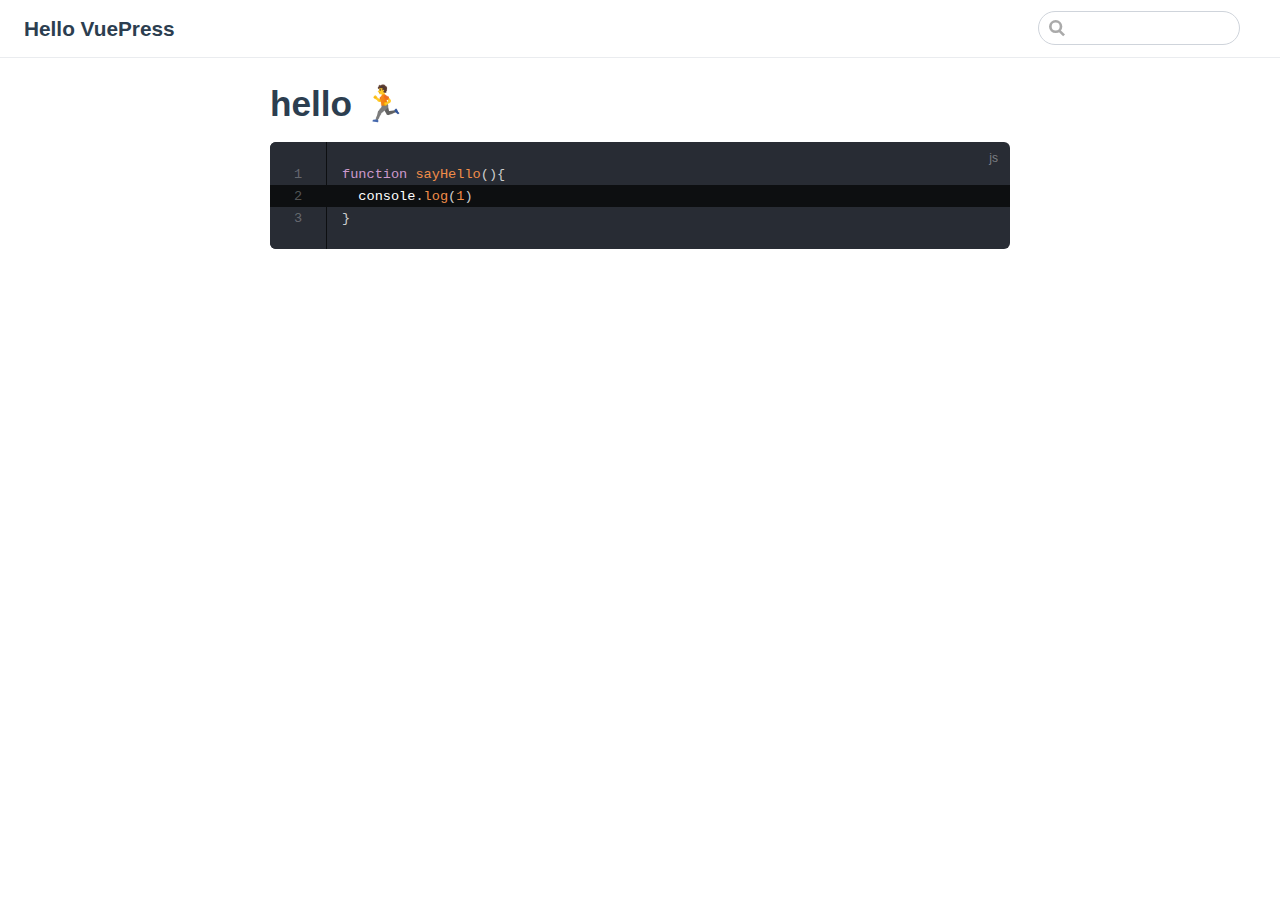
==== index.html @ 77d2bae9 "deploy" ====
<!DOCTYPE html>
<html lang="en-US">
  <head>
    <meta charset="utf-8">
    <meta name="viewport" content="width=device-width,initial-scale=1">
    <title>hello 🏃 | Hello VuePress</title>
    <meta name="generator" content="VuePress 1.5.3">
    
    <meta name="description" content="Just playing around">
    <link rel="preload" href="/assets/css/0.styles.abfd12c2.css" as="style"><link rel="preload" href="/assets/js/app.aa536055.js" as="script"><link rel="preload" href="/assets/js/2.4c13c8da.js" as="script"><link rel="preload" href="/assets/js/5.631ea9e8.js" as="script"><link rel="prefetch" href="/assets/js/3.823b1e2d.js"><link rel="prefetch" href="/assets/js/4.0bb70dc7.js"><link rel="prefetch" href="/assets/js/6.1ad7b53c.js"><link rel="prefetch" href="/assets/js/7.8fb1e4c2.js">
    <link rel="stylesheet" href="/assets/css/0.styles.abfd12c2.css">
  </head>
  <body>
    <div id="app" data-server-rendered="true"><div class="theme-container no-sidebar"><header class="navbar"><div class="sidebar-button"><svg xmlns="http://www.w3.org/2000/svg" aria-hidden="true" role="img" viewBox="0 0 448 512" class="icon"><path fill="currentColor" d="M436 124H12c-6.627 0-12-5.373-12-12V80c0-6.627 5.373-12 12-12h424c6.627 0 12 5.373 12 12v32c0 6.627-5.373 12-12 12zm0 160H12c-6.627 0-12-5.373-12-12v-32c0-6.627 5.373-12 12-12h424c6.627 0 12 5.373 12 12v32c0 6.627-5.373 12-12 12zm0 160H12c-6.627 0-12-5.373-12-12v-32c0-6.627 5.373-12 12-12h424c6.627 0 12 5.373 12 12v32c0 6.627-5.373 12-12 12z"></path></svg></div> <a href="/" aria-current="page" class="home-link router-link-exact-active router-link-active"><!----> <span class="site-name">Hello VuePress</span></a> <div class="links"><div class="search-box"><input aria-label="Search" autocomplete="off" spellcheck="false" value=""> <!----></div> <!----></div></header> <div class="sidebar-mask"></div> <aside class="sidebar"><!---->  <!----> </aside> <main class="page"> <div class="theme-default-content content__default"><h1 id="hello"><a href="#hello" class="header-anchor">#</a> hello 🏃</h1> <div class="language-js line-numbers-mode"><div class="highlight-lines"><br><div class="highlighted"> </div><br><br></div><pre class="language-js"><code><span class="token keyword">function</span> <span class="token function">sayHello</span><span class="token punctuation">(</span><span class="token punctuation">)</span><span class="token punctuation">{</span>
  console<span class="token punctuation">.</span><span class="token function">log</span><span class="token punctuation">(</span><span class="token number">1</span><span class="token punctuation">)</span>
<span class="token punctuation">}</span>
</code></pre><div class="line-numbers-wrapper"><span class="line-number">1</span><br><span class="line-number">2</span><br><span class="line-number">3</span><br></div></div></div> <footer class="page-edit"><!----> <!----></footer> <!----> </main></div><div class="global-ui"></div></div>
    <script src="/assets/js/app.aa536055.js" defer></script><script src="/assets/js/2.4c13c8da.js" defer></script><script src="/assets/js/5.631ea9e8.js" defer></script>
  </body>
</html>
---- assets/css/0.styles.abfd12c2.css ----
code[class*=language-],pre[class*=language-]{color:#ccc;background:none;font-family:Consolas,Monaco,Andale Mono,Ubuntu Mono,monospace;font-size:1em;text-align:left;white-space:pre;word-spacing:normal;word-break:normal;word-wrap:normal;line-height:1.5;-moz-tab-size:4;-o-tab-size:4;tab-size:4;-webkit-hyphens:none;-ms-hyphens:none;hyphens:none}pre[class*=language-]{padding:1em;margin:.5em 0;overflow:auto}:not(pre)>code[class*=language-],pre[class*=language-]{background:#2d2d2d}:not(pre)>code[class*=language-]{padding:.1em;border-radius:.3em;white-space:normal}.token.block-comment,.token.cdata,.token.comment,.token.doctype,.token.prolog{color:#999}.token.punctuation{color:#ccc}.token.attr-name,.token.deleted,.token.namespace,.token.tag{color:#e2777a}.token.function-name{color:#6196cc}.token.boolean,.token.function,.token.number{color:#f08d49}.token.class-name,.token.constant,.token.property,.token.symbol{color:#f8c555}.token.atrule,.token.builtin,.token.important,.token.keyword,.token.selector{color:#cc99cd}.token.attr-value,.token.char,.token.regex,.token.string,.token.variable{color:#7ec699}.token.entity,.token.operator,.token.url{color:#67cdcc}.token.bold,.token.important{font-weight:700}.token.italic{font-style:italic}.token.entity{cursor:help}.token.inserted{color:green}.theme-default-content code{color:#476582;padding:.25rem .5rem;margin:0;font-size:.85em;background-color:rgba(27,31,35,.05);border-radius:3px}.theme-default-content code .token.deleted{color:#ec5975}.theme-default-content code .token.inserted{color:#3eaf7c}.theme-default-content pre,.theme-default-content pre[class*=language-]{line-height:1.4;padding:1.25rem 1.5rem;margin:.85rem 0;background-color:#282c34;border-radius:6px;overflow:auto}.theme-default-content pre[class*=language-] code,.theme-default-content pre code{color:#fff;padding:0;background-color:transparent;border-radius:0}div[class*=language-]{position:relative;background-color:#282c34;border-radius:6px}div[class*=language-] .highlight-lines{-webkit-user-select:none;-ms-user-select:none;user-select:none;padding-top:1.3rem;position:absolute;top:0;left:0;width:100%;line-height:1.4}div[class*=language-] .highlight-lines .highlighted{background-color:rgba(0,0,0,.66)}div[class*=language-] pre,div[class*=language-] pre[class*=language-]{background:transparent;position:relative;z-index:1}div[class*=language-]:before{position:absolute;z-index:3;top:.8em;right:1em;font-size:.75rem;color:hsla(0,0%,100%,.4)}div[class*=language-]:not(.line-numbers-mode) .line-numbers-wrapper{display:none}div[class*=language-].line-numbers-mode .highlight-lines .highlighted{position:relative}div[class*=language-].line-numbers-mode .highlight-lines .highlighted:before{content:" ";position:absolute;z-index:3;left:0;top:0;display:block;width:3.5rem;height:100%;background-color:rgba(0,0,0,.66)}div[class*=language-].line-numbers-mode pre{padding-left:4.5rem;vertical-align:middle}div[class*=language-].line-numbers-mode .line-numbers-wrapper{position:absolute;top:0;width:3.5rem;text-align:center;color:hsla(0,0%,100%,.3);padding:1.25rem 0;line-height:1.4}div[class*=language-].line-numbers-mode .line-numbers-wrapper br{-webkit-user-select:none;-ms-user-select:none;user-select:none}div[class*=language-].line-numbers-mode .line-numbers-wrapper .line-number{position:relative;z-index:4;-webkit-user-select:none;-ms-user-select:none;user-select:none;font-size:.85em}div[class*=language-].line-numbers-mode:after{content:"";position:absolute;z-index:2;top:0;left:0;width:3.5rem;height:100%;border-radius:6px 0 0 6px;border-right:1px solid rgba(0,0,0,.66);background-color:#282c34}div[class~=language-js]:before{content:"js"}div[class~=language-ts]:before{content:"ts"}div[class~=language-html]:before{content:"html"}div[class~=language-md]:before{content:"md"}div[class~=language-vue]:before{content:"vue"}div[class~=language-css]:before{content:"css"}div[class~=language-sass]:before{content:"sass"}div[class~=language-scss]:before{content:"scss"}div[class~=language-less]:before{content:"less"}div[class~=language-stylus]:before{content:"stylus"}div[class~=language-go]:before{content:"go"}div[class~=language-java]:before{content:"java"}div[class~=language-c]:before{content:"c"}div[class~=language-sh]:before{content:"sh"}div[class~=language-yaml]:before{content:"yaml"}div[class~=language-py]:before{content:"py"}div[class~=language-docker]:before{content:"docker"}div[class~=language-dockerfile]:before{content:"dockerfile"}div[class~=language-makefile]:before{content:"makefile"}div[class~=language-javascript]:before{content:"js"}div[class~=language-typescript]:before{content:"ts"}div[class~=language-markup]:before{content:"html"}div[class~=language-markdown]:before{content:"md"}div[class~=language-json]:before{content:"json"}div[class~=language-ruby]:before{content:"rb"}div[class~=language-python]:before{content:"py"}div[class~=language-bash]:before{content:"sh"}div[class~=language-php]:before{content:"php"}.custom-block .custom-block-title{font-weight:600;margin-bottom:-.4rem}.custom-block.danger,.custom-block.tip,.custom-block.warning{padding:.1rem 1.5rem;border-left-width:.5rem;border-left-style:solid;margin:1rem 0}.custom-block.tip{background-color:#f3f5f7;border-color:#42b983}.custom-block.warning{background-color:rgba(255,229,100,.3);border-color:#e7c000;color:#6b5900}.custom-block.warning .custom-block-title{color:#b29400}.custom-block.warning a{color:#2c3e50}.custom-block.danger{background-color:#ffe6e6;border-color:#c00;color:#4d0000}.custom-block.danger .custom-block-title{color:#900}.custom-block.danger a{color:#2c3e50}.custom-block.details{display:block;position:relative;border-radius:2px;margin:1.6em 0;padding:1.6em;background-color:#eee}.custom-block.details h4{margin-top:0}.custom-block.details figure:last-child,.custom-block.details p:last-child{margin-bottom:0;padding-bottom:0}.custom-block.details summary{outline:none;cursor:pointer}.arrow{display:inline-block;width:0;height:0}.arrow.up{border-bottom:6px solid #ccc}.arrow.down,.arrow.up{border-left:4px solid transparent;border-right:4px solid transparent}.arrow.down{border-top:6px solid #ccc}.arrow.right{border-left:6px solid #ccc}.arrow.left,.arrow.right{border-top:4px solid transparent;border-bottom:4px solid transparent}.arrow.left{border-right:6px solid #ccc}.theme-default-content:not(.custom){max-width:740px;margin:0 auto;padding:2rem 2.5rem}@media (max-width:959px){.theme-default-content:not(.custom){padding:2rem}}@media (max-width:419px){.theme-default-content:not(.custom){padding:1.5rem}}.table-of-contents .badge{vertical-align:middle}body,html{padding:0;margin:0;background-color:#fff}body{font-family:-apple-system,BlinkMacSystemFont,Segoe UI,Roboto,Oxygen,Ubuntu,Cantarell,Fira Sans,Droid Sans,Helvetica Neue,sans-serif;-webkit-font-smoothing:antialiased;-moz-osx-font-smoothing:grayscale;font-size:16px;color:#2c3e50}.page{padding-left:20rem}.navbar{z-index:20;right:0;height:3.6rem;background-color:#fff;box-sizing:border-box;border-bottom:1px solid #eaecef}.navbar,.sidebar-mask{position:fixed;top:0;left:0}.sidebar-mask{z-index:9;width:100vw;height:100vh;display:none}.sidebar{font-size:16px;background-color:#fff;width:20rem;position:fixed;z-index:10;margin:0;top:3.6rem;left:0;bottom:0;box-sizing:border-box;border-right:1px solid #eaecef;overflow-y:auto}.theme-default-content:not(.custom)>:first-child{margin-top:3.6rem}.theme-default-content:not(.custom) a:hover{text-decoration:underline}.theme-default-content:not(.custom) p.demo{padding:1rem 1.5rem;border:1px solid #ddd;border-radius:4px}.theme-default-content:not(.custom) img{max-width:100%}.theme-default-content.custom{padding:0;margin:0}.theme-default-content.custom img{max-width:100%}a{font-weight:500;text-decoration:none}a,p a code{color:#3eaf7c}p a code{font-weight:400}kbd{background:#eee;border:.15rem solid #ddd;border-bottom:.25rem solid #ddd;border-radius:.15rem;padding:0 .15em}blockquote{font-size:1rem;color:#999;border-left:.2rem solid #dfe2e5;margin:1rem 0;padding:.25rem 0 .25rem 1rem}blockquote>p{margin:0}ol,ul{padding-left:1.2em}strong{font-weight:600}h1,h2,h3,h4,h5,h6{font-weight:600;line-height:1.25}.theme-default-content:not(.custom)>h1,.theme-default-content:not(.custom)>h2,.theme-default-content:not(.custom)>h3,.theme-default-content:not(.custom)>h4,.theme-default-content:not(.custom)>h5,.theme-default-content:not(.custom)>h6{margin-top:-3.1rem;padding-top:4.6rem;margin-bottom:0}.theme-default-content:not(.custom)>h1:first-child,.theme-default-content:not(.custom)>h2:first-child,.theme-default-content:not(.custom)>h3:first-child,.theme-default-content:not(.custom)>h4:first-child,.theme-default-content:not(.custom)>h5:first-child,.theme-default-content:not(.custom)>h6:first-child{margin-top:-1.5rem;margin-bottom:1rem}.theme-default-content:not(.custom)>h1:first-child+.custom-block,.theme-default-content:not(.custom)>h1:first-child+p,.theme-default-content:not(.custom)>h1:first-child+pre,.theme-default-content:not(.custom)>h2:first-child+.custom-block,.theme-default-content:not(.custom)>h2:first-child+p,.theme-default-content:not(.custom)>h2:first-child+pre,.theme-default-content:not(.custom)>h3:first-child+.custom-block,.theme-default-content:not(.custom)>h3:first-child+p,.theme-default-content:not(.custom)>h3:first-child+pre,.theme-default-content:not(.custom)>h4:first-child+.custom-block,.theme-default-content:not(.custom)>h4:first-child+p,.theme-default-content:not(.custom)>h4:first-child+pre,.theme-default-content:not(.custom)>h5:first-child+.custom-block,.theme-default-content:not(.custom)>h5:first-child+p,.theme-default-content:not(.custom)>h5:first-child+pre,.theme-default-content:not(.custom)>h6:first-child+.custom-block,.theme-default-content:not(.custom)>h6:first-child+p,.theme-default-content:not(.custom)>h6:first-child+pre{margin-top:2rem}h1:hover .header-anchor,h2:hover .header-anchor,h3:hover .header-anchor,h4:hover .header-anchor,h5:hover .header-anchor,h6:hover .header-anchor{opacity:1}h1{font-size:2.2rem}h2{font-size:1.65rem;padding-bottom:.3rem;border-bottom:1px solid #eaecef}h3{font-size:1.35rem}a.header-anchor{font-size:.85em;float:left;margin-left:-.87em;padding-right:.23em;margin-top:.125em;opacity:0}a.header-anchor:hover{text-decoration:none}.line-number,code,kbd{font-family:source-code-pro,Menlo,Monaco,Consolas,Courier New,monospace}ol,p,ul{line-height:1.7}hr{border:0;border-top:1px solid #eaecef}table{border-collapse:collapse;margin:1rem 0;display:block;overflow-x:auto}tr{border-top:1px solid #dfe2e5}tr:nth-child(2n){background-color:#f6f8fa}td,th{border:1px solid #dfe2e5;padding:.6em 1em}.theme-container.sidebar-open .sidebar-mask{display:block}.theme-container.no-navbar .theme-default-content:not(.custom)>h1,.theme-container.no-navbar h2,.theme-container.no-navbar h3,.theme-container.no-navbar h4,.theme-container.no-navbar h5,.theme-container.no-navbar h6{margin-top:1.5rem;padding-top:0}.theme-container.no-navbar .sidebar{top:0}@media (min-width:720px){.theme-container.no-sidebar .sidebar{display:none}.theme-container.no-sidebar .page{padding-left:0}}@media (max-width:959px){.sidebar{font-size:15px;width:16.4rem}.page{padding-left:16.4rem}}@media (max-width:719px){.sidebar{top:0;padding-top:3.6rem;transform:translateX(-100%);transition:transform .2s ease}.page{padding-left:0}.theme-container.sidebar-open .sidebar{transform:translateX(0)}.theme-container.no-navbar .sidebar{padding-top:0}}@media (max-width:419px){h1{font-size:1.9rem}.theme-default-content div[class*=language-]{margin:.85rem -1.5rem;border-radius:0}}#nprogress{pointer-events:none}#nprogress .bar{background:#3eaf7c;position:fixed;z-index:1031;top:0;left:0;width:100%;height:2px}#nprogress .peg{display:block;position:absolute;right:0;width:100px;height:100%;box-shadow:0 0 10px #3eaf7c,0 0 5px #3eaf7c;opacity:1;transform:rotate(3deg) translateY(-4px)}#nprogress .spinner{display:block;position:fixed;z-index:1031;top:15px;right:15px}#nprogress .spinner-icon{width:18px;height:18px;box-sizing:border-box;border-color:#3eaf7c transparent transparent #3eaf7c;border-style:solid;border-width:2px;border-radius:50%;-webkit-animation:nprogress-spinner .4s linear infinite;animation:nprogress-spinner .4s linear infinite}.nprogress-custom-parent{overflow:hidden;position:relative}.nprogress-custom-parent #nprogress .bar,.nprogress-custom-parent #nprogress .spinner{position:absolute}@-webkit-keyframes nprogress-spinner{0%{transform:rotate(0deg)}to{transform:rotate(1turn)}}@keyframes nprogress-spinner{0%{transform:rotate(0deg)}to{transform:rotate(1turn)}}.icon.outbound{color:#aaa;display:inline-block;vertical-align:middle;position:relative;top:-1px}.home{padding:3.6rem 2rem 0;max-width:960px;margin:0 auto;display:block}.home .hero{text-align:center}.home .hero img{max-width:100%;max-height:280px;display:block;margin:3rem auto 1.5rem}.home .hero h1{font-size:3rem}.home .hero .action,.home .hero .description,.home .hero h1{margin:1.8rem auto}.home .hero .description{max-width:35rem;font-size:1.6rem;line-height:1.3;color:#6a8bad}.home .hero .action-button{display:inline-block;font-size:1.2rem;color:#fff;background-color:#3eaf7c;padding:.8rem 1.6rem;border-radius:4px;transition:background-color .1s ease;box-sizing:border-box;border-bottom:1px solid #389d70}.home .hero .action-button:hover{background-color:#4abf8a}.home .features{border-top:1px solid #eaecef;padding:1.2rem 0;margin-top:2.5rem;display:flex;flex-wrap:wrap;align-items:flex-start;align-content:stretch;justify-content:space-between}.home .feature{flex-grow:1;flex-basis:30%;max-width:30%}.home .feature h2{font-size:1.4rem;font-weight:500;border-bottom:none;padding-bottom:0;color:#3a5169}.home .feature p{color:#4e6e8e}.home .footer{padding:2.5rem;border-top:1px solid #eaecef;text-align:center;color:#4e6e8e}@media (max-width:719px){.home .features{flex-direction:column}.home .feature{max-width:100%;padding:0 2.5rem}}@media (max-width:419px){.home{padding-left:1.5rem;padding-right:1.5rem}.home .hero img{max-height:210px;margin:2rem auto 1.2rem}.home .hero h1{font-size:2rem}.home .hero .action,.home .hero .description,.home .hero h1{margin:1.2rem auto}.home .hero .description{font-size:1.2rem}.home .hero .action-button{font-size:1rem;padding:.6rem 1.2rem}.home .feature h2{font-size:1.25rem}}.search-box{display:inline-block;position:relative;margin-right:1rem}.search-box input{cursor:text;width:10rem;height:2rem;color:#4e6e8e;display:inline-block;border:1px solid #cfd4db;border-radius:2rem;font-size:.9rem;line-height:2rem;padding:0 .5rem 0 2rem;outline:none;transition:all .2s ease;background:#fff url(/assets/img/search.83621669.svg) .6rem .5rem no-repeat;background-size:1rem}.search-box input:focus{cursor:auto;border-color:#3eaf7c}.search-box .suggestions{background:#fff;width:20rem;position:absolute;top:2rem;border:1px solid #cfd4db;border-radius:6px;padding:.4rem;list-style-type:none}.search-box .suggestions.align-right{right:0}.search-box .suggestion{line-height:1.4;padding:.4rem .6rem;border-radius:4px;cursor:pointer}.search-box .suggestion a{white-space:normal;color:#5d82a6}.search-box .suggestion a .page-title{font-weight:600}.search-box .suggestion a .header{font-size:.9em;margin-left:.25em}.search-box .suggestion.focused{background-color:#f3f4f5}.search-box .suggestion.focused a{color:#3eaf7c}@media (max-width:959px){.search-box input{cursor:pointer;width:0;border-color:transparent;position:relative}.search-box input:focus{cursor:text;left:0;width:10rem}}@media (-ms-high-contrast:none){.search-box input{height:2rem}}@media (max-width:959px) and (min-width:719px){.search-box .suggestions{left:0}}@media (max-width:719px){.search-box{margin-right:0}.search-box input{left:1rem}.search-box .suggestions{right:0}}@media (max-width:419px){.search-box .suggestions{width:calc(100vw - 4rem)}.search-box input:focus{width:8rem}}.sidebar-button{cursor:pointer;display:none;width:1.25rem;height:1.25rem;position:absolute;padding:.6rem;top:.6rem;left:1rem}.sidebar-button .icon{display:block;width:1.25rem;height:1.25rem}@media (max-width:719px){.sidebar-button{display:block}}.dropdown-enter,.dropdown-leave-to{height:0!important}.dropdown-wrapper{cursor:pointer}.dropdown-wrapper .dropdown-title{display:block;font-size:.9rem;font-family:inherit;cursor:inherit;padding:inherit;line-height:1.4rem;background:transparent;border:none;font-weight:500;color:#2c3e50}.dropdown-wrapper .dropdown-title:hover{border-color:transparent}.dropdown-wrapper .dropdown-title .arrow{vertical-align:middle;margin-top:-1px;margin-left:.4rem}.dropdown-wrapper .nav-dropdown .dropdown-item{color:inherit;line-height:1.7rem}.dropdown-wrapper .nav-dropdown .dropdown-item h4{margin:.45rem 0 0;border-top:1px solid #eee;padding:1rem 1.5rem .45rem 1.25rem}.dropdown-wrapper .nav-dropdown .dropdown-item .dropdown-subitem-wrapper{padding:0;list-style:none}.dropdown-wrapper .nav-dropdown .dropdown-item .dropdown-subitem-wrapper .dropdown-subitem{font-size:.9em}.dropdown-wrapper .nav-dropdown .dropdown-item a{display:block;line-height:1.7rem;position:relative;border-bottom:none;font-weight:400;margin-bottom:0;padding:0 1.5rem 0 1.25rem}.dropdown-wrapper .nav-dropdown .dropdown-item a.router-link-active,.dropdown-wrapper .nav-dropdown .dropdown-item a:hover{color:#3eaf7c}.dropdown-wrapper .nav-dropdown .dropdown-item a.router-link-active:after{content:"";width:0;height:0;border-left:5px solid #3eaf7c;border-top:3px solid transparent;border-bottom:3px solid transparent;position:absolute;top:calc(50% - 2px);left:9px}.dropdown-wrapper .nav-dropdown .dropdown-item:first-child h4{margin-top:0;padding-top:0;border-top:0}@media (max-width:719px){.dropdown-wrapper.open .dropdown-title{margin-bottom:.5rem}.dropdown-wrapper .dropdown-title{font-weight:600;font-size:inherit}.dropdown-wrapper .dropdown-title:hover{color:#3eaf7c}.dropdown-wrapper .nav-dropdown{transition:height .1s ease-out;overflow:hidden}.dropdown-wrapper .nav-dropdown .dropdown-item h4{border-top:0;margin-top:0;padding-top:0}.dropdown-wrapper .nav-dropdown .dropdown-item>a,.dropdown-wrapper .nav-dropdown .dropdown-item h4{font-size:15px;line-height:2rem}.dropdown-wrapper .nav-dropdown .dropdown-item .dropdown-subitem{font-size:14px;padding-left:1rem}}@media (min-width:719px){.dropdown-wrapper{height:1.8rem}.dropdown-wrapper.open .nav-dropdown,.dropdown-wrapper:hover .nav-dropdown{display:block!important}.dropdown-wrapper.open:blur{display:none}.dropdown-wrapper .dropdown-title .arrow{border-left:4px solid transparent;border-right:4px solid transparent;border-top:6px solid #ccc;border-bottom:0}.dropdown-wrapper .nav-dropdown{display:none;height:auto!important;box-sizing:border-box;max-height:calc(100vh - 2.7rem);overflow-y:auto;position:absolute;top:100%;right:0;background-color:#fff;padding:.6rem 0;border:1px solid;border-color:#ddd #ddd #ccc;text-align:left;border-radius:.25rem;white-space:nowrap;margin:0}}.nav-links{display:inline-block}.nav-links a{line-height:1.4rem;color:inherit}.nav-links a.router-link-active,.nav-links a:hover{color:#3eaf7c}.nav-links .nav-item{position:relative;display:inline-block;margin-left:1.5rem;line-height:2rem}.nav-links .nav-item:first-child{margin-left:0}.nav-links .repo-link{margin-left:1.5rem}@media (max-width:719px){.nav-links .nav-item,.nav-links .repo-link{margin-left:0}}@media (min-width:719px){.nav-links a.router-link-active,.nav-links a:hover{color:#2c3e50}.nav-item>a:not(.external).router-link-active,.nav-item>a:not(.external):hover{margin-bottom:-2px;border-bottom:2px solid #46bd87}}.navbar{padding:.7rem 1.5rem;line-height:2.2rem}.navbar a,.navbar img,.navbar span{display:inline-block}.navbar .logo{height:2.2rem;min-width:2.2rem;margin-right:.8rem;vertical-align:top}.navbar .site-name{font-size:1.3rem;font-weight:600;color:#2c3e50;position:relative}.navbar .links{padding-left:1.5rem;box-sizing:border-box;background-color:#fff;white-space:nowrap;font-size:.9rem;position:absolute;right:1.5rem;top:.7rem;display:flex}.navbar .links .search-box{flex:0 0 auto;vertical-align:top}@media (max-width:719px){.navbar{padding-left:4rem}.navbar .can-hide{display:none}.navbar .links{padding-left:1.5rem}.navbar .site-name{width:calc(100vw - 9.4rem);overflow:hidden;white-space:nowrap;text-overflow:ellipsis}}.page-edit{max-width:740px;margin:0 auto;padding:2rem 2.5rem}@media (max-width:959px){.page-edit{padding:2rem}}@media (max-width:419px){.page-edit{padding:1.5rem}}.page-edit{padding-top:1rem;padding-bottom:1rem;overflow:auto}.page-edit .edit-link{display:inline-block}.page-edit .edit-link a{color:#4e6e8e;margin-right:.25rem}.page-edit .last-updated{float:right;font-size:.9em}.page-edit .last-updated .prefix{font-weight:500;color:#4e6e8e}.page-edit .last-updated .time{font-weight:400;color:#767676}@media (max-width:719px){.page-edit .edit-link{margin-bottom:.5rem}.page-edit .last-updated{font-size:.8em;float:none;text-align:left}}.page-nav{max-width:740px;margin:0 auto;padding:2rem 2.5rem}@media (max-width:959px){.page-nav{padding:2rem}}@media (max-width:419px){.page-nav{padding:1.5rem}}.page-nav{padding-top:1rem;padding-bottom:0}.page-nav .inner{min-height:2rem;margin-top:0;border-top:1px solid #eaecef;padding-top:1rem;overflow:auto}.page-nav .next{float:right}.page{padding-bottom:2rem;display:block}.sidebar-group .sidebar-group{padding-left:.5em}.sidebar-group:not(.collapsable) .sidebar-heading:not(.clickable){cursor:auto;color:inherit}.sidebar-group.is-sub-group{padding-left:0}.sidebar-group.is-sub-group>.sidebar-heading{font-size:.95em;line-height:1.4;font-weight:400;padding-left:2rem}.sidebar-group.is-sub-group>.sidebar-heading:not(.clickable){opacity:.5}.sidebar-group.is-sub-group>.sidebar-group-items{padding-left:1rem}.sidebar-group.is-sub-group>.sidebar-group-items>li>.sidebar-link{font-size:.95em;border-left:none}.sidebar-group.depth-2>.sidebar-heading{border-left:none}.sidebar-heading{color:#2c3e50;transition:color .15s ease;cursor:pointer;font-size:1.1em;font-weight:700;padding:.35rem 1.5rem .35rem 1.25rem;width:100%;box-sizing:border-box;margin:0;border-left:.25rem solid transparent}.sidebar-heading.open,.sidebar-heading:hover{color:inherit}.sidebar-heading .arrow{position:relative;top:-.12em;left:.5em}.sidebar-heading.clickable.active{font-weight:600;color:#3eaf7c;border-left-color:#3eaf7c}.sidebar-heading.clickable:hover{color:#3eaf7c}.sidebar-group-items{transition:height .1s ease-out;font-size:.95em;overflow:hidden}.sidebar .sidebar-sub-headers{padding-left:1rem;font-size:.95em}a.sidebar-link{font-size:1em;font-weight:400;display:inline-block;color:#2c3e50;border-left:.25rem solid transparent;padding:.35rem 1rem .35rem 1.25rem;line-height:1.4;width:100%;box-sizing:border-box}a.sidebar-link:hover{color:#3eaf7c}a.sidebar-link.active{font-weight:600;color:#3eaf7c;border-left-color:#3eaf7c}.sidebar-group a.sidebar-link{padding-left:2rem}.sidebar-sub-headers a.sidebar-link{padding-top:.25rem;padding-bottom:.25rem;border-left:none}.sidebar-sub-headers a.sidebar-link.active{font-weight:500}.sidebar ul{padding:0;margin:0;list-style-type:none}.sidebar a{display:inline-block}.sidebar .nav-links{display:none;border-bottom:1px solid #eaecef;padding:.5rem 0 .75rem}.sidebar .nav-links a{font-weight:600}.sidebar .nav-links .nav-item,.sidebar .nav-links .repo-link{display:block;line-height:1.25rem;font-size:1.1em;padding:.5rem 0 .5rem 1.5rem}.sidebar>.sidebar-links{padding:1.5rem 0}.sidebar>.sidebar-links>li>a.sidebar-link{font-size:1.1em;line-height:1.7;font-weight:700}.sidebar>.sidebar-links>li:not(:first-child){margin-top:.75rem}@media (max-width:719px){.sidebar .nav-links{display:block}.sidebar .nav-links .dropdown-wrapper .nav-dropdown .dropdown-item a.router-link-active:after{top:calc(1rem - 2px)}.sidebar>.sidebar-links{padding:1rem 0}}.badge[data-v-15b7b770]{display:inline-block;font-size:14px;height:18px;line-height:18px;border-radius:3px;padding:0 6px;color:#fff}.badge.green[data-v-15b7b770],.badge.tip[data-v-15b7b770],.badge[data-v-15b7b770]{background-color:#42b983}.badge.error[data-v-15b7b770]{background-color:#da5961}.badge.warn[data-v-15b7b770],.badge.warning[data-v-15b7b770],.badge.yellow[data-v-15b7b770]{background-color:#e7c000}.badge+.badge[data-v-15b7b770]{margin-left:5px}
---- assets/css/0.styles.abfd12c2.css ----
code[class*=language-],pre[class*=language-]{color:#ccc;background:none;font-family:Consolas,Monaco,Andale Mono,Ubuntu Mono,monospace;font-size:1em;text-align:left;white-space:pre;word-spacing:normal;word-break:normal;word-wrap:normal;line-height:1.5;-moz-tab-size:4;-o-tab-size:4;tab-size:4;-webkit-hyphens:none;-ms-hyphens:none;hyphens:none}pre[class*=language-]{padding:1em;margin:.5em 0;overflow:auto}:not(pre)>code[class*=language-],pre[class*=language-]{background:#2d2d2d}:not(pre)>code[class*=language-]{padding:.1em;border-radius:.3em;white-space:normal}.token.block-comment,.token.cdata,.token.comment,.token.doctype,.token.prolog{color:#999}.token.punctuation{color:#ccc}.token.attr-name,.token.deleted,.token.namespace,.token.tag{color:#e2777a}.token.function-name{color:#6196cc}.token.boolean,.token.function,.token.number{color:#f08d49}.token.class-name,.token.constant,.token.property,.token.symbol{color:#f8c555}.token.atrule,.token.builtin,.token.important,.token.keyword,.token.selector{color:#cc99cd}.token.attr-value,.token.char,.token.regex,.token.string,.token.variable{color:#7ec699}.token.entity,.token.operator,.token.url{color:#67cdcc}.token.bold,.token.important{font-weight:700}.token.italic{font-style:italic}.token.entity{cursor:help}.token.inserted{color:green}.theme-default-content code{color:#476582;padding:.25rem .5rem;margin:0;font-size:.85em;background-color:rgba(27,31,35,.05);border-radius:3px}.theme-default-content code .token.deleted{color:#ec5975}.theme-default-content code .token.inserted{color:#3eaf7c}.theme-default-content pre,.theme-default-content pre[class*=language-]{line-height:1.4;padding:1.25rem 1.5rem;margin:.85rem 0;background-color:#282c34;border-radius:6px;overflow:auto}.theme-default-content pre[class*=language-] code,.theme-default-content pre code{color:#fff;padding:0;background-color:transparent;border-radius:0}div[class*=language-]{position:relative;background-color:#282c34;border-radius:6px}div[class*=language-] .highlight-lines{-webkit-user-select:none;-ms-user-select:none;user-select:none;padding-top:1.3rem;position:absolute;top:0;left:0;width:100%;line-height:1.4}div[class*=language-] .highlight-lines .highlighted{background-color:rgba(0,0,0,.66)}div[class*=language-] pre,div[class*=language-] pre[class*=language-]{background:transparent;position:relative;z-index:1}div[class*=language-]:before{position:absolute;z-index:3;top:.8em;right:1em;font-size:.75rem;color:hsla(0,0%,100%,.4)}div[class*=language-]:not(.line-numbers-mode) .line-numbers-wrapper{display:none}div[class*=language-].line-numbers-mode .highlight-lines .highlighted{position:relative}div[class*=language-].line-numbers-mode .highlight-lines .highlighted:before{content:" ";position:absolute;z-index:3;left:0;top:0;display:block;width:3.5rem;height:100%;background-color:rgba(0,0,0,.66)}div[class*=language-].line-numbers-mode pre{padding-left:4.5rem;vertical-align:middle}div[class*=language-].line-numbers-mode .line-numbers-wrapper{position:absolute;top:0;width:3.5rem;text-align:center;color:hsla(0,0%,100%,.3);padding:1.25rem 0;line-height:1.4}div[class*=language-].line-numbers-mode .line-numbers-wrapper br{-webkit-user-select:none;-ms-user-select:none;user-select:none}div[class*=language-].line-numbers-mode .line-numbers-wrapper .line-number{position:relative;z-index:4;-webkit-user-select:none;-ms-user-select:none;user-select:none;font-size:.85em}div[class*=language-].line-numbers-mode:after{content:"";position:absolute;z-index:2;top:0;left:0;width:3.5rem;height:100%;border-radius:6px 0 0 6px;border-right:1px solid rgba(0,0,0,.66);background-color:#282c34}div[class~=language-js]:before{content:"js"}div[class~=language-ts]:before{content:"ts"}div[class~=language-html]:before{content:"html"}div[class~=language-md]:before{content:"md"}div[class~=language-vue]:before{content:"vue"}div[class~=language-css]:before{content:"css"}div[class~=language-sass]:before{content:"sass"}div[class~=language-scss]:before{content:"scss"}div[class~=language-less]:before{content:"less"}div[class~=language-stylus]:before{content:"stylus"}div[class~=language-go]:before{content:"go"}div[class~=language-java]:before{content:"java"}div[class~=language-c]:before{content:"c"}div[class~=language-sh]:before{content:"sh"}div[class~=language-yaml]:before{content:"yaml"}div[class~=language-py]:before{content:"py"}div[class~=language-docker]:before{content:"docker"}div[class~=language-dockerfile]:before{content:"dockerfile"}div[class~=language-makefile]:before{content:"makefile"}div[class~=language-javascript]:before{content:"js"}div[class~=language-typescript]:before{content:"ts"}div[class~=language-markup]:before{content:"html"}div[class~=language-markdown]:before{content:"md"}div[class~=language-json]:before{content:"json"}div[class~=language-ruby]:before{content:"rb"}div[class~=language-python]:before{content:"py"}div[class~=language-bash]:before{content:"sh"}div[class~=language-php]:before{content:"php"}.custom-block .custom-block-title{font-weight:600;margin-bottom:-.4rem}.custom-block.danger,.custom-block.tip,.custom-block.warning{padding:.1rem 1.5rem;border-left-width:.5rem;border-left-style:solid;margin:1rem 0}.custom-block.tip{background-color:#f3f5f7;border-color:#42b983}.custom-block.warning{background-color:rgba(255,229,100,.3);border-color:#e7c000;color:#6b5900}.custom-block.warning .custom-block-title{color:#b29400}.custom-block.warning a{color:#2c3e50}.custom-block.danger{background-color:#ffe6e6;border-color:#c00;color:#4d0000}.custom-block.danger .custom-block-title{color:#900}.custom-block.danger a{color:#2c3e50}.custom-block.details{display:block;position:relative;border-radius:2px;margin:1.6em 0;padding:1.6em;background-color:#eee}.custom-block.details h4{margin-top:0}.custom-block.details figure:last-child,.custom-block.details p:last-child{margin-bottom:0;padding-bottom:0}.custom-block.details summary{outline:none;cursor:pointer}.arrow{display:inline-block;width:0;height:0}.arrow.up{border-bottom:6px solid #ccc}.arrow.down,.arrow.up{border-left:4px solid transparent;border-right:4px solid transparent}.arrow.down{border-top:6px solid #ccc}.arrow.right{border-left:6px solid #ccc}.arrow.left,.arrow.right{border-top:4px solid transparent;border-bottom:4px solid transparent}.arrow.left{border-right:6px solid #ccc}.theme-default-content:not(.custom){max-width:740px;margin:0 auto;padding:2rem 2.5rem}@media (max-width:959px){.theme-default-content:not(.custom){padding:2rem}}@media (max-width:419px){.theme-default-content:not(.custom){padding:1.5rem}}.table-of-contents .badge{vertical-align:middle}body,html{padding:0;margin:0;background-color:#fff}body{font-family:-apple-system,BlinkMacSystemFont,Segoe UI,Roboto,Oxygen,Ubuntu,Cantarell,Fira Sans,Droid Sans,Helvetica Neue,sans-serif;-webkit-font-smoothing:antialiased;-moz-osx-font-smoothing:grayscale;font-size:16px;color:#2c3e50}.page{padding-left:20rem}.navbar{z-index:20;right:0;height:3.6rem;background-color:#fff;box-sizing:border-box;border-bottom:1px solid #eaecef}.navbar,.sidebar-mask{position:fixed;top:0;left:0}.sidebar-mask{z-index:9;width:100vw;height:100vh;display:none}.sidebar{font-size:16px;background-color:#fff;width:20rem;position:fixed;z-index:10;margin:0;top:3.6rem;left:0;bottom:0;box-sizing:border-box;border-right:1px solid #eaecef;overflow-y:auto}.theme-default-content:not(.custom)>:first-child{margin-top:3.6rem}.theme-default-content:not(.custom) a:hover{text-decoration:underline}.theme-default-content:not(.custom) p.demo{padding:1rem 1.5rem;border:1px solid #ddd;border-radius:4px}.theme-default-content:not(.custom) img{max-width:100%}.theme-default-content.custom{padding:0;margin:0}.theme-default-content.custom img{max-width:100%}a{font-weight:500;text-decoration:none}a,p a code{color:#3eaf7c}p a code{font-weight:400}kbd{background:#eee;border:.15rem solid #ddd;border-bottom:.25rem solid #ddd;border-radius:.15rem;padding:0 .15em}blockquote{font-size:1rem;color:#999;border-left:.2rem solid #dfe2e5;margin:1rem 0;padding:.25rem 0 .25rem 1rem}blockquote>p{margin:0}ol,ul{padding-left:1.2em}strong{font-weight:600}h1,h2,h3,h4,h5,h6{font-weight:600;line-height:1.25}.theme-default-content:not(.custom)>h1,.theme-default-content:not(.custom)>h2,.theme-default-content:not(.custom)>h3,.theme-default-content:not(.custom)>h4,.theme-default-content:not(.custom)>h5,.theme-default-content:not(.custom)>h6{margin-top:-3.1rem;padding-top:4.6rem;margin-bottom:0}.theme-default-content:not(.custom)>h1:first-child,.theme-default-content:not(.custom)>h2:first-child,.theme-default-content:not(.custom)>h3:first-child,.theme-default-content:not(.custom)>h4:first-child,.theme-default-content:not(.custom)>h5:first-child,.theme-default-content:not(.custom)>h6:first-child{margin-top:-1.5rem;margin-bottom:1rem}.theme-default-content:not(.custom)>h1:first-child+.custom-block,.theme-default-content:not(.custom)>h1:first-child+p,.theme-default-content:not(.custom)>h1:first-child+pre,.theme-default-content:not(.custom)>h2:first-child+.custom-block,.theme-default-content:not(.custom)>h2:first-child+p,.theme-default-content:not(.custom)>h2:first-child+pre,.theme-default-content:not(.custom)>h3:first-child+.custom-block,.theme-default-content:not(.custom)>h3:first-child+p,.theme-default-content:not(.custom)>h3:first-child+pre,.theme-default-content:not(.custom)>h4:first-child+.custom-block,.theme-default-content:not(.custom)>h4:first-child+p,.theme-default-content:not(.custom)>h4:first-child+pre,.theme-default-content:not(.custom)>h5:first-child+.custom-block,.theme-default-content:not(.custom)>h5:first-child+p,.theme-default-content:not(.custom)>h5:first-child+pre,.theme-default-content:not(.custom)>h6:first-child+.custom-block,.theme-default-content:not(.custom)>h6:first-child+p,.theme-default-content:not(.custom)>h6:first-child+pre{margin-top:2rem}h1:hover .header-anchor,h2:hover .header-anchor,h3:hover .header-anchor,h4:hover .header-anchor,h5:hover .header-anchor,h6:hover .header-anchor{opacity:1}h1{font-size:2.2rem}h2{font-size:1.65rem;padding-bottom:.3rem;border-bottom:1px solid #eaecef}h3{font-size:1.35rem}a.header-anchor{font-size:.85em;float:left;margin-left:-.87em;padding-right:.23em;margin-top:.125em;opacity:0}a.header-anchor:hover{text-decoration:none}.line-number,code,kbd{font-family:source-code-pro,Menlo,Monaco,Consolas,Courier New,monospace}ol,p,ul{line-height:1.7}hr{border:0;border-top:1px solid #eaecef}table{border-collapse:collapse;margin:1rem 0;display:block;overflow-x:auto}tr{border-top:1px solid #dfe2e5}tr:nth-child(2n){background-color:#f6f8fa}td,th{border:1px solid #dfe2e5;padding:.6em 1em}.theme-container.sidebar-open .sidebar-mask{display:block}.theme-container.no-navbar .theme-default-content:not(.custom)>h1,.theme-container.no-navbar h2,.theme-container.no-navbar h3,.theme-container.no-navbar h4,.theme-container.no-navbar h5,.theme-container.no-navbar h6{margin-top:1.5rem;padding-top:0}.theme-container.no-navbar .sidebar{top:0}@media (min-width:720px){.theme-container.no-sidebar .sidebar{display:none}.theme-container.no-sidebar .page{padding-left:0}}@media (max-width:959px){.sidebar{font-size:15px;width:16.4rem}.page{padding-left:16.4rem}}@media (max-width:719px){.sidebar{top:0;padding-top:3.6rem;transform:translateX(-100%);transition:transform .2s ease}.page{padding-left:0}.theme-container.sidebar-open .sidebar{transform:translateX(0)}.theme-container.no-navbar .sidebar{padding-top:0}}@media (max-width:419px){h1{font-size:1.9rem}.theme-default-content div[class*=language-]{margin:.85rem -1.5rem;border-radius:0}}#nprogress{pointer-events:none}#nprogress .bar{background:#3eaf7c;position:fixed;z-index:1031;top:0;left:0;width:100%;height:2px}#nprogress .peg{display:block;position:absolute;right:0;width:100px;height:100%;box-shadow:0 0 10px #3eaf7c,0 0 5px #3eaf7c;opacity:1;transform:rotate(3deg) translateY(-4px)}#nprogress .spinner{display:block;position:fixed;z-index:1031;top:15px;right:15px}#nprogress .spinner-icon{width:18px;height:18px;box-sizing:border-box;border-color:#3eaf7c transparent transparent #3eaf7c;border-style:solid;border-width:2px;border-radius:50%;-webkit-animation:nprogress-spinner .4s linear infinite;animation:nprogress-spinner .4s linear infinite}.nprogress-custom-parent{overflow:hidden;position:relative}.nprogress-custom-parent #nprogress .bar,.nprogress-custom-parent #nprogress .spinner{position:absolute}@-webkit-keyframes nprogress-spinner{0%{transform:rotate(0deg)}to{transform:rotate(1turn)}}@keyframes nprogress-spinner{0%{transform:rotate(0deg)}to{transform:rotate(1turn)}}.icon.outbound{color:#aaa;display:inline-block;vertical-align:middle;position:relative;top:-1px}.home{padding:3.6rem 2rem 0;max-width:960px;margin:0 auto;display:block}.home .hero{text-align:center}.home .hero img{max-width:100%;max-height:280px;display:block;margin:3rem auto 1.5rem}.home .hero h1{font-size:3rem}.home .hero .action,.home .hero .description,.home .hero h1{margin:1.8rem auto}.home .hero .description{max-width:35rem;font-size:1.6rem;line-height:1.3;color:#6a8bad}.home .hero .action-button{display:inline-block;font-size:1.2rem;color:#fff;background-color:#3eaf7c;padding:.8rem 1.6rem;border-radius:4px;transition:background-color .1s ease;box-sizing:border-box;border-bottom:1px solid #389d70}.home .hero .action-button:hover{background-color:#4abf8a}.home .features{border-top:1px solid #eaecef;padding:1.2rem 0;margin-top:2.5rem;display:flex;flex-wrap:wrap;align-items:flex-start;align-content:stretch;justify-content:space-between}.home .feature{flex-grow:1;flex-basis:30%;max-width:30%}.home .feature h2{font-size:1.4rem;font-weight:500;border-bottom:none;padding-bottom:0;color:#3a5169}.home .feature p{color:#4e6e8e}.home .footer{padding:2.5rem;border-top:1px solid #eaecef;text-align:center;color:#4e6e8e}@media (max-width:719px){.home .features{flex-direction:column}.home .feature{max-width:100%;padding:0 2.5rem}}@media (max-width:419px){.home{padding-left:1.5rem;padding-right:1.5rem}.home .hero img{max-height:210px;margin:2rem auto 1.2rem}.home .hero h1{font-size:2rem}.home .hero .action,.home .hero .description,.home .hero h1{margin:1.2rem auto}.home .hero .description{font-size:1.2rem}.home .hero .action-button{font-size:1rem;padding:.6rem 1.2rem}.home .feature h2{font-size:1.25rem}}.search-box{display:inline-block;position:relative;margin-right:1rem}.search-box input{cursor:text;width:10rem;height:2rem;color:#4e6e8e;display:inline-block;border:1px solid #cfd4db;border-radius:2rem;font-size:.9rem;line-height:2rem;padding:0 .5rem 0 2rem;outline:none;transition:all .2s ease;background:#fff url(/assets/img/search.83621669.svg) .6rem .5rem no-repeat;background-size:1rem}.search-box input:focus{cursor:auto;border-color:#3eaf7c}.search-box .suggestions{background:#fff;width:20rem;position:absolute;top:2rem;border:1px solid #cfd4db;border-radius:6px;padding:.4rem;list-style-type:none}.search-box .suggestions.align-right{right:0}.search-box .suggestion{line-height:1.4;padding:.4rem .6rem;border-radius:4px;cursor:pointer}.search-box .suggestion a{white-space:normal;color:#5d82a6}.search-box .suggestion a .page-title{font-weight:600}.search-box .suggestion a .header{font-size:.9em;margin-left:.25em}.search-box .suggestion.focused{background-color:#f3f4f5}.search-box .suggestion.focused a{color:#3eaf7c}@media (max-width:959px){.search-box input{cursor:pointer;width:0;border-color:transparent;position:relative}.search-box input:focus{cursor:text;left:0;width:10rem}}@media (-ms-high-contrast:none){.search-box input{height:2rem}}@media (max-width:959px) and (min-width:719px){.search-box .suggestions{left:0}}@media (max-width:719px){.search-box{margin-right:0}.search-box input{left:1rem}.search-box .suggestions{right:0}}@media (max-width:419px){.search-box .suggestions{width:calc(100vw - 4rem)}.search-box input:focus{width:8rem}}.sidebar-button{cursor:pointer;display:none;width:1.25rem;height:1.25rem;position:absolute;padding:.6rem;top:.6rem;left:1rem}.sidebar-button .icon{display:block;width:1.25rem;height:1.25rem}@media (max-width:719px){.sidebar-button{display:block}}.dropdown-enter,.dropdown-leave-to{height:0!important}.dropdown-wrapper{cursor:pointer}.dropdown-wrapper .dropdown-title{display:block;font-size:.9rem;font-family:inherit;cursor:inherit;padding:inherit;line-height:1.4rem;background:transparent;border:none;font-weight:500;color:#2c3e50}.dropdown-wrapper .dropdown-title:hover{border-color:transparent}.dropdown-wrapper .dropdown-title .arrow{vertical-align:middle;margin-top:-1px;margin-left:.4rem}.dropdown-wrapper .nav-dropdown .dropdown-item{color:inherit;line-height:1.7rem}.dropdown-wrapper .nav-dropdown .dropdown-item h4{margin:.45rem 0 0;border-top:1px solid #eee;padding:1rem 1.5rem .45rem 1.25rem}.dropdown-wrapper .nav-dropdown .dropdown-item .dropdown-subitem-wrapper{padding:0;list-style:none}.dropdown-wrapper .nav-dropdown .dropdown-item .dropdown-subitem-wrapper .dropdown-subitem{font-size:.9em}.dropdown-wrapper .nav-dropdown .dropdown-item a{display:block;line-height:1.7rem;position:relative;border-bottom:none;font-weight:400;margin-bottom:0;padding:0 1.5rem 0 1.25rem}.dropdown-wrapper .nav-dropdown .dropdown-item a.router-link-active,.dropdown-wrapper .nav-dropdown .dropdown-item a:hover{color:#3eaf7c}.dropdown-wrapper .nav-dropdown .dropdown-item a.router-link-active:after{content:"";width:0;height:0;border-left:5px solid #3eaf7c;border-top:3px solid transparent;border-bottom:3px solid transparent;position:absolute;top:calc(50% - 2px);left:9px}.dropdown-wrapper .nav-dropdown .dropdown-item:first-child h4{margin-top:0;padding-top:0;border-top:0}@media (max-width:719px){.dropdown-wrapper.open .dropdown-title{margin-bottom:.5rem}.dropdown-wrapper .dropdown-title{font-weight:600;font-size:inherit}.dropdown-wrapper .dropdown-title:hover{color:#3eaf7c}.dropdown-wrapper .nav-dropdown{transition:height .1s ease-out;overflow:hidden}.dropdown-wrapper .nav-dropdown .dropdown-item h4{border-top:0;margin-top:0;padding-top:0}.dropdown-wrapper .nav-dropdown .dropdown-item>a,.dropdown-wrapper .nav-dropdown .dropdown-item h4{font-size:15px;line-height:2rem}.dropdown-wrapper .nav-dropdown .dropdown-item .dropdown-subitem{font-size:14px;padding-left:1rem}}@media (min-width:719px){.dropdown-wrapper{height:1.8rem}.dropdown-wrapper.open .nav-dropdown,.dropdown-wrapper:hover .nav-dropdown{display:block!important}.dropdown-wrapper.open:blur{display:none}.dropdown-wrapper .dropdown-title .arrow{border-left:4px solid transparent;border-right:4px solid transparent;border-top:6px solid #ccc;border-bottom:0}.dropdown-wrapper .nav-dropdown{display:none;height:auto!important;box-sizing:border-box;max-height:calc(100vh - 2.7rem);overflow-y:auto;position:absolute;top:100%;right:0;background-color:#fff;padding:.6rem 0;border:1px solid;border-color:#ddd #ddd #ccc;text-align:left;border-radius:.25rem;white-space:nowrap;margin:0}}.nav-links{display:inline-block}.nav-links a{line-height:1.4rem;color:inherit}.nav-links a.router-link-active,.nav-links a:hover{color:#3eaf7c}.nav-links .nav-item{position:relative;display:inline-block;margin-left:1.5rem;line-height:2rem}.nav-links .nav-item:first-child{margin-left:0}.nav-links .repo-link{margin-left:1.5rem}@media (max-width:719px){.nav-links .nav-item,.nav-links .repo-link{margin-left:0}}@media (min-width:719px){.nav-links a.router-link-active,.nav-links a:hover{color:#2c3e50}.nav-item>a:not(.external).router-link-active,.nav-item>a:not(.external):hover{margin-bottom:-2px;border-bottom:2px solid #46bd87}}.navbar{padding:.7rem 1.5rem;line-height:2.2rem}.navbar a,.navbar img,.navbar span{display:inline-block}.navbar .logo{height:2.2rem;min-width:2.2rem;margin-right:.8rem;vertical-align:top}.navbar .site-name{font-size:1.3rem;font-weight:600;color:#2c3e50;position:relative}.navbar .links{padding-left:1.5rem;box-sizing:border-box;background-color:#fff;white-space:nowrap;font-size:.9rem;position:absolute;right:1.5rem;top:.7rem;display:flex}.navbar .links .search-box{flex:0 0 auto;vertical-align:top}@media (max-width:719px){.navbar{padding-left:4rem}.navbar .can-hide{display:none}.navbar .links{padding-left:1.5rem}.navbar .site-name{width:calc(100vw - 9.4rem);overflow:hidden;white-space:nowrap;text-overflow:ellipsis}}.page-edit{max-width:740px;margin:0 auto;padding:2rem 2.5rem}@media (max-width:959px){.page-edit{padding:2rem}}@media (max-width:419px){.page-edit{padding:1.5rem}}.page-edit{padding-top:1rem;padding-bottom:1rem;overflow:auto}.page-edit .edit-link{display:inline-block}.page-edit .edit-link a{color:#4e6e8e;margin-right:.25rem}.page-edit .last-updated{float:right;font-size:.9em}.page-edit .last-updated .prefix{font-weight:500;color:#4e6e8e}.page-edit .last-updated .time{font-weight:400;color:#767676}@media (max-width:719px){.page-edit .edit-link{margin-bottom:.5rem}.page-edit .last-updated{font-size:.8em;float:none;text-align:left}}.page-nav{max-width:740px;margin:0 auto;padding:2rem 2.5rem}@media (max-width:959px){.page-nav{padding:2rem}}@media (max-width:419px){.page-nav{padding:1.5rem}}.page-nav{padding-top:1rem;padding-bottom:0}.page-nav .inner{min-height:2rem;margin-top:0;border-top:1px solid #eaecef;padding-top:1rem;overflow:auto}.page-nav .next{float:right}.page{padding-bottom:2rem;display:block}.sidebar-group .sidebar-group{padding-left:.5em}.sidebar-group:not(.collapsable) .sidebar-heading:not(.clickable){cursor:auto;color:inherit}.sidebar-group.is-sub-group{padding-left:0}.sidebar-group.is-sub-group>.sidebar-heading{font-size:.95em;line-height:1.4;font-weight:400;padding-left:2rem}.sidebar-group.is-sub-group>.sidebar-heading:not(.clickable){opacity:.5}.sidebar-group.is-sub-group>.sidebar-group-items{padding-left:1rem}.sidebar-group.is-sub-group>.sidebar-group-items>li>.sidebar-link{font-size:.95em;border-left:none}.sidebar-group.depth-2>.sidebar-heading{border-left:none}.sidebar-heading{color:#2c3e50;transition:color .15s ease;cursor:pointer;font-size:1.1em;font-weight:700;padding:.35rem 1.5rem .35rem 1.25rem;width:100%;box-sizing:border-box;margin:0;border-left:.25rem solid transparent}.sidebar-heading.open,.sidebar-heading:hover{color:inherit}.sidebar-heading .arrow{position:relative;top:-.12em;left:.5em}.sidebar-heading.clickable.active{font-weight:600;color:#3eaf7c;border-left-color:#3eaf7c}.sidebar-heading.clickable:hover{color:#3eaf7c}.sidebar-group-items{transition:height .1s ease-out;font-size:.95em;overflow:hidden}.sidebar .sidebar-sub-headers{padding-left:1rem;font-size:.95em}a.sidebar-link{font-size:1em;font-weight:400;display:inline-block;color:#2c3e50;border-left:.25rem solid transparent;padding:.35rem 1rem .35rem 1.25rem;line-height:1.4;width:100%;box-sizing:border-box}a.sidebar-link:hover{color:#3eaf7c}a.sidebar-link.active{font-weight:600;color:#3eaf7c;border-left-color:#3eaf7c}.sidebar-group a.sidebar-link{padding-left:2rem}.sidebar-sub-headers a.sidebar-link{padding-top:.25rem;padding-bottom:.25rem;border-left:none}.sidebar-sub-headers a.sidebar-link.active{font-weight:500}.sidebar ul{padding:0;margin:0;list-style-type:none}.sidebar a{display:inline-block}.sidebar .nav-links{display:none;border-bottom:1px solid #eaecef;padding:.5rem 0 .75rem}.sidebar .nav-links a{font-weight:600}.sidebar .nav-links .nav-item,.sidebar .nav-links .repo-link{display:block;line-height:1.25rem;font-size:1.1em;padding:.5rem 0 .5rem 1.5rem}.sidebar>.sidebar-links{padding:1.5rem 0}.sidebar>.sidebar-links>li>a.sidebar-link{font-size:1.1em;line-height:1.7;font-weight:700}.sidebar>.sidebar-links>li:not(:first-child){margin-top:.75rem}@media (max-width:719px){.sidebar .nav-links{display:block}.sidebar .nav-links .dropdown-wrapper .nav-dropdown .dropdown-item a.router-link-active:after{top:calc(1rem - 2px)}.sidebar>.sidebar-links{padding:1rem 0}}.badge[data-v-15b7b770]{display:inline-block;font-size:14px;height:18px;line-height:18px;border-radius:3px;padding:0 6px;color:#fff}.badge.green[data-v-15b7b770],.badge.tip[data-v-15b7b770],.badge[data-v-15b7b770]{background-color:#42b983}.badge.error[data-v-15b7b770]{background-color:#da5961}.badge.warn[data-v-15b7b770],.badge.warning[data-v-15b7b770],.badge.yellow[data-v-15b7b770]{background-color:#e7c000}.badge+.badge[data-v-15b7b770]{margin-left:5px}
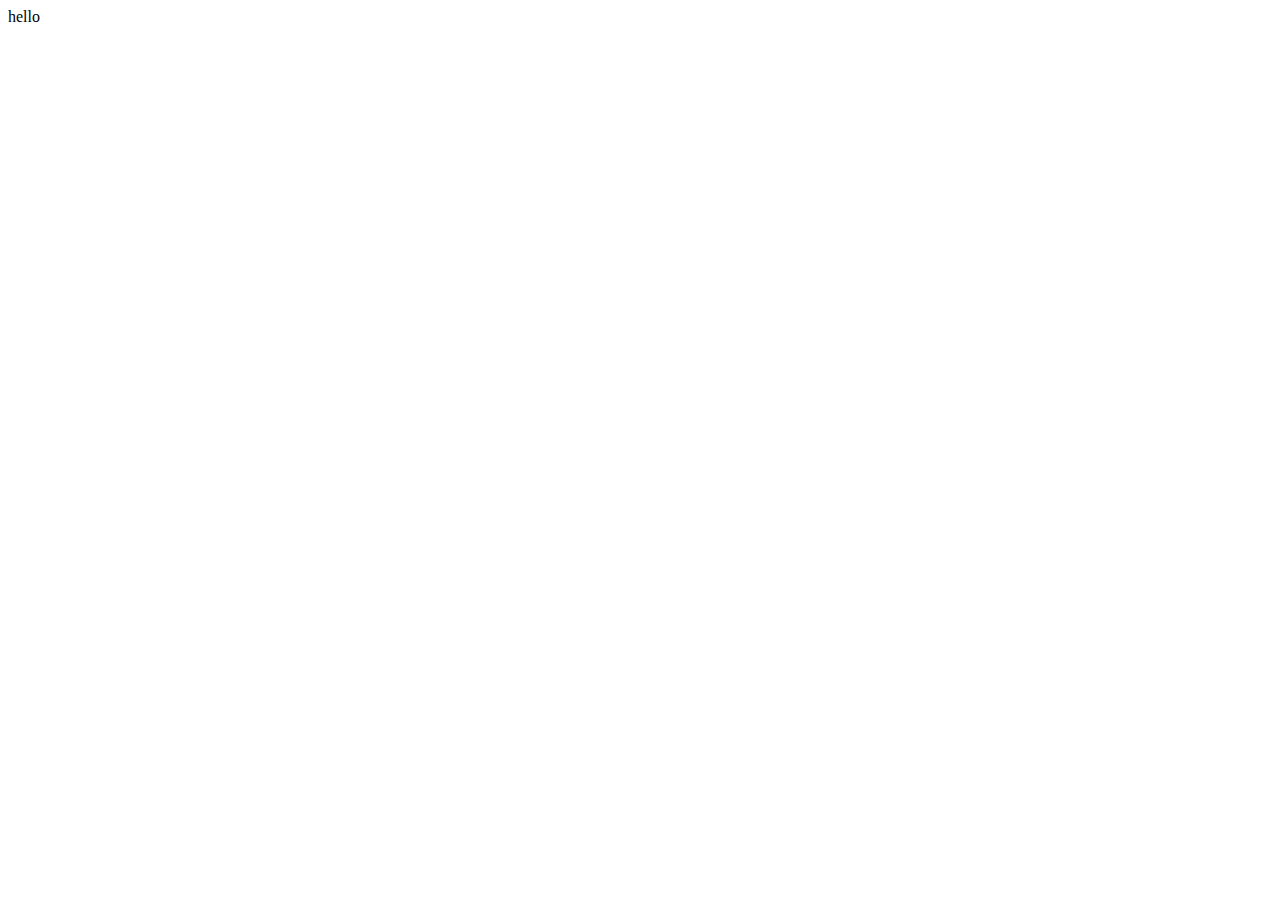
==== commit 99b1b253: "2" ====
--- a/index.html
+++ b/index.html
@@ -11,10 +11,6 @@
     <link rel="stylesheet" href="/assets/css/0.styles.abfd12c2.css">
   </head>
   <body>
-    <div id="app" data-server-rendered="true"><div class="theme-container no-sidebar"><header class="navbar"><div class="sidebar-button"><svg xmlns="http://www.w3.org/2000/svg" aria-hidden="true" role="img" viewBox="0 0 448 512" class="icon"><path fill="currentColor" d="M436 124H12c-6.627 0-12-5.373-12-12V80c0-6.627 5.373-12 12-12h424c6.627 0 12 5.373 12 12v32c0 6.627-5.373 12-12 12zm0 160H12c-6.627 0-12-5.373-12-12v-32c0-6.627 5.373-12 12-12h424c6.627 0 12 5.373 12 12v32c0 6.627-5.373 12-12 12zm0 160H12c-6.627 0-12-5.373-12-12v-32c0-6.627 5.373-12 12-12h424c6.627 0 12 5.373 12 12v32c0 6.627-5.373 12-12 12z"></path></svg></div> <a href="/" aria-current="page" class="home-link router-link-exact-active router-link-active"><!----> <span class="site-name">Hello VuePress</span></a> <div class="links"><div class="search-box"><input aria-label="Search" autocomplete="off" spellcheck="false" value=""> <!----></div> <!----></div></header> <div class="sidebar-mask"></div> <aside class="sidebar"><!---->  <!----> </aside> <main class="page"> <div class="theme-default-content content__default"><h1 id="hello"><a href="#hello" class="header-anchor">#</a> hello 🏃</h1> <div class="language-js line-numbers-mode"><div class="highlight-lines"><br><div class="highlighted"> </div><br><br></div><pre class="language-js"><code><span class="token keyword">function</span> <span class="token function">sayHello</span><span class="token punctuation">(</span><span class="token punctuation">)</span><span class="token punctuation">{</span>
-  console<span class="token punctuation">.</span><span class="token function">log</span><span class="token punctuation">(</span><span class="token number">1</span><span class="token punctuation">)</span>
-<span class="token punctuation">}</span>
-</code></pre><div class="line-numbers-wrapper"><span class="line-number">1</span><br><span class="line-number">2</span><br><span class="line-number">3</span><br></div></div></div> <footer class="page-edit"><!----> <!----></footer> <!----> </main></div><div class="global-ui"></div></div>
-    <script src="/assets/js/app.aa536055.js" defer></script><script src="/assets/js/2.4c13c8da.js" defer></script><script src="/assets/js/5.631ea9e8.js" defer></script>
+    <div>hello</div>
   </body>
 </html>
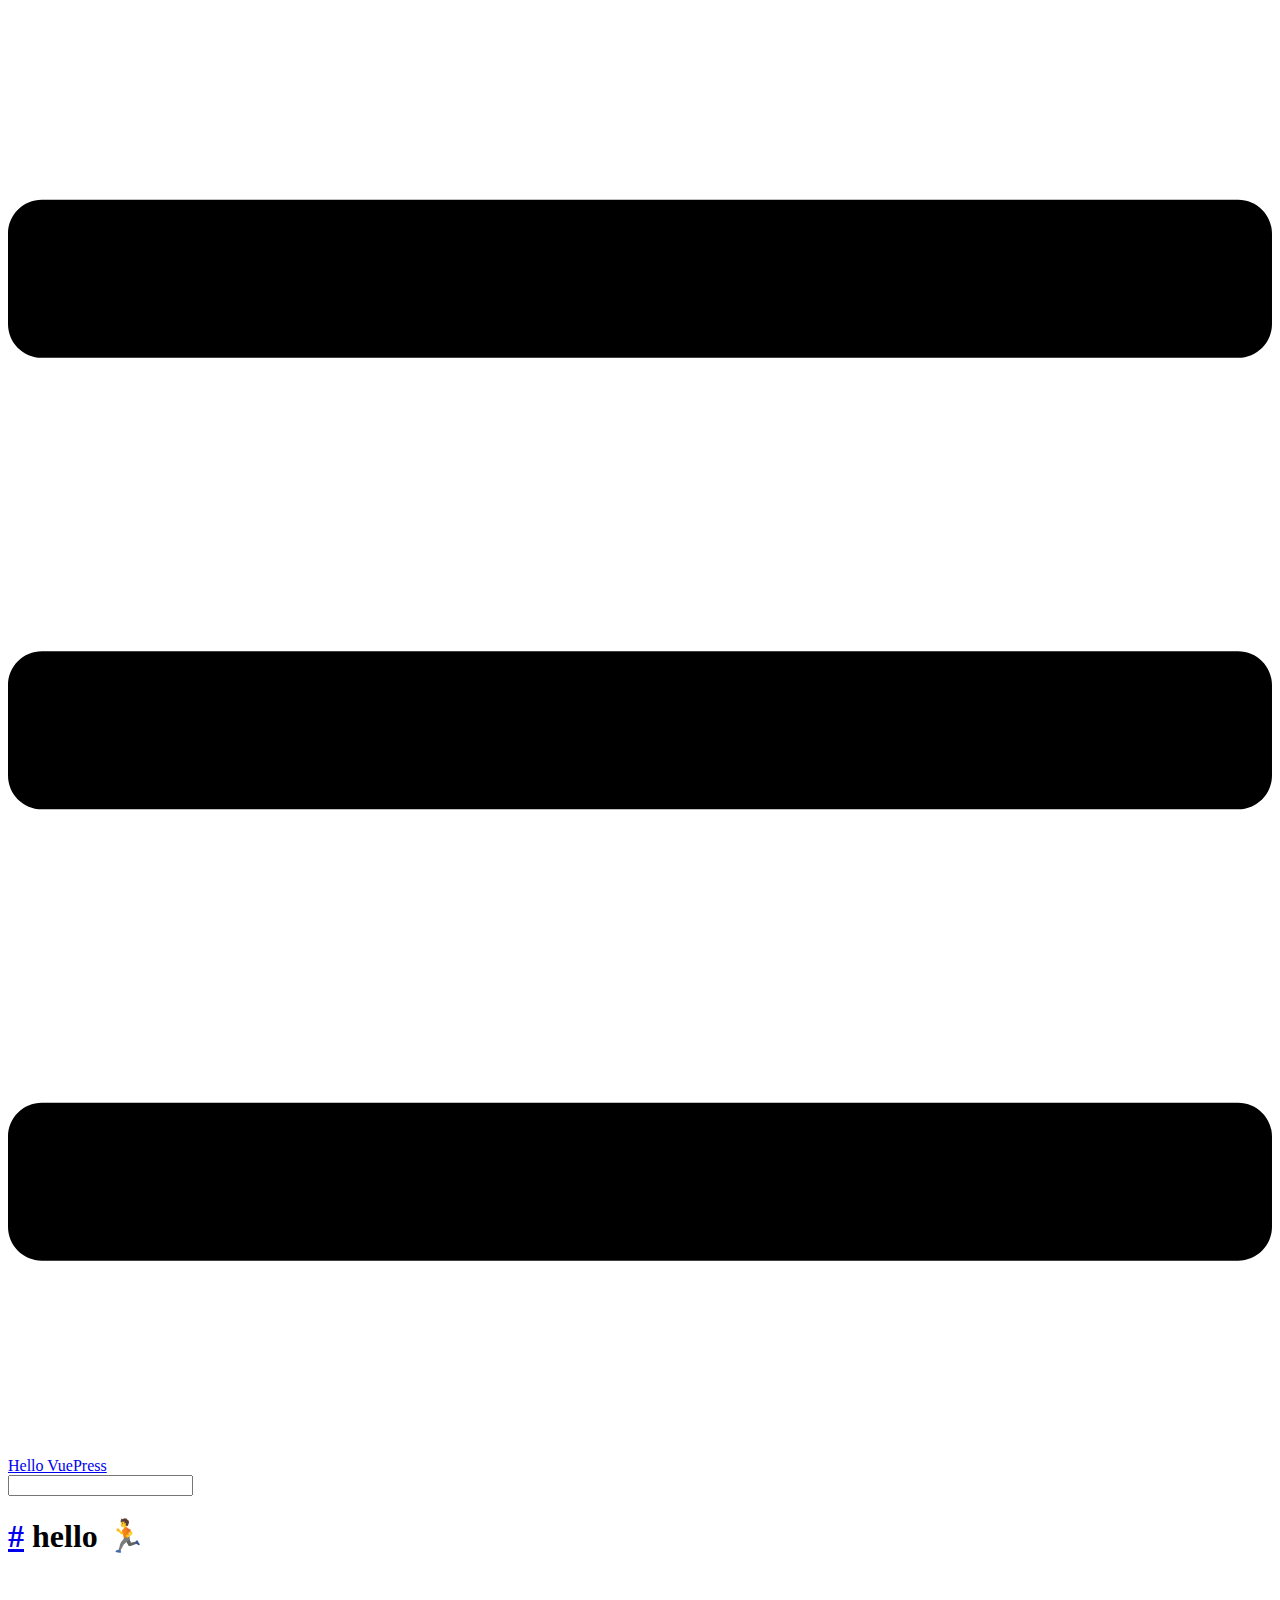
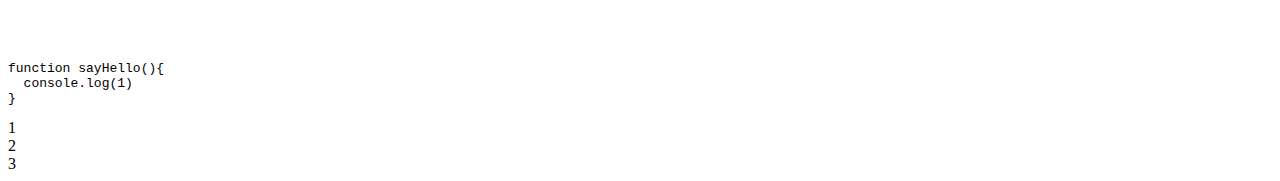
==== commit 77584786: "deploy" ====
--- a/index.html
+++ b/index.html
@@ -7,10 +7,14 @@
     <meta name="generator" content="VuePress 1.5.3">
     
     <meta name="description" content="Just playing around">
-    <link rel="preload" href="/assets/css/0.styles.abfd12c2.css" as="style"><link rel="preload" href="/assets/js/app.aa536055.js" as="script"><link rel="preload" href="/assets/js/2.4c13c8da.js" as="script"><link rel="preload" href="/assets/js/5.631ea9e8.js" as="script"><link rel="prefetch" href="/assets/js/3.823b1e2d.js"><link rel="prefetch" href="/assets/js/4.0bb70dc7.js"><link rel="prefetch" href="/assets/js/6.1ad7b53c.js"><link rel="prefetch" href="/assets/js/7.8fb1e4c2.js">
-    <link rel="stylesheet" href="/assets/css/0.styles.abfd12c2.css">
+    <link rel="preload" href="/gungulu.github.io/assets/css/0.styles.bdf37e0d.css" as="style"><link rel="preload" href="/gungulu.github.io/assets/js/app.5a3dd9da.js" as="script"><link rel="preload" href="/gungulu.github.io/assets/js/2.4c13c8da.js" as="script"><link rel="preload" href="/gungulu.github.io/assets/js/5.0817f0fa.js" as="script"><link rel="prefetch" href="/gungulu.github.io/assets/js/3.823b1e2d.js"><link rel="prefetch" href="/gungulu.github.io/assets/js/4.0bb70dc7.js"><link rel="prefetch" href="/gungulu.github.io/assets/js/6.3187bfe7.js"><link rel="prefetch" href="/gungulu.github.io/assets/js/7.8fb1e4c2.js">
+    <link rel="stylesheet" href="/gungulu.github.io/assets/css/0.styles.bdf37e0d.css">
   </head>
   <body>
-    <div>hello</div>
+    <div id="app" data-server-rendered="true"><div class="theme-container no-sidebar"><header class="navbar"><div class="sidebar-button"><svg xmlns="http://www.w3.org/2000/svg" aria-hidden="true" role="img" viewBox="0 0 448 512" class="icon"><path fill="currentColor" d="M436 124H12c-6.627 0-12-5.373-12-12V80c0-6.627 5.373-12 12-12h424c6.627 0 12 5.373 12 12v32c0 6.627-5.373 12-12 12zm0 160H12c-6.627 0-12-5.373-12-12v-32c0-6.627 5.373-12 12-12h424c6.627 0 12 5.373 12 12v32c0 6.627-5.373 12-12 12zm0 160H12c-6.627 0-12-5.373-12-12v-32c0-6.627 5.373-12 12-12h424c6.627 0 12 5.373 12 12v32c0 6.627-5.373 12-12 12z"></path></svg></div> <a href="/gungulu.github.io/" aria-current="page" class="home-link router-link-exact-active router-link-active"><!----> <span class="site-name">Hello VuePress</span></a> <div class="links"><div class="search-box"><input aria-label="Search" autocomplete="off" spellcheck="false" value=""> <!----></div> <!----></div></header> <div class="sidebar-mask"></div> <aside class="sidebar"><!---->  <!----> </aside> <main class="page"> <div class="theme-default-content content__default"><h1 id="hello"><a href="#hello" class="header-anchor">#</a> hello 🏃</h1> <div class="language-js line-numbers-mode"><div class="highlight-lines"><br><div class="highlighted"> </div><br><br></div><pre class="language-js"><code><span class="token keyword">function</span> <span class="token function">sayHello</span><span class="token punctuation">(</span><span class="token punctuation">)</span><span class="token punctuation">{</span>
+  console<span class="token punctuation">.</span><span class="token function">log</span><span class="token punctuation">(</span><span class="token number">1</span><span class="token punctuation">)</span>
+<span class="token punctuation">}</span>
+</code></pre><div class="line-numbers-wrapper"><span class="line-number">1</span><br><span class="line-number">2</span><br><span class="line-number">3</span><br></div></div></div> <footer class="page-edit"><!----> <!----></footer> <!----> </main></div><div class="global-ui"></div></div>
+    <script src="/gungulu.github.io/assets/js/app.5a3dd9da.js" defer></script><script src="/gungulu.github.io/assets/js/2.4c13c8da.js" defer></script><script src="/gungulu.github.io/assets/js/5.0817f0fa.js" defer></script>
   </body>
 </html>
